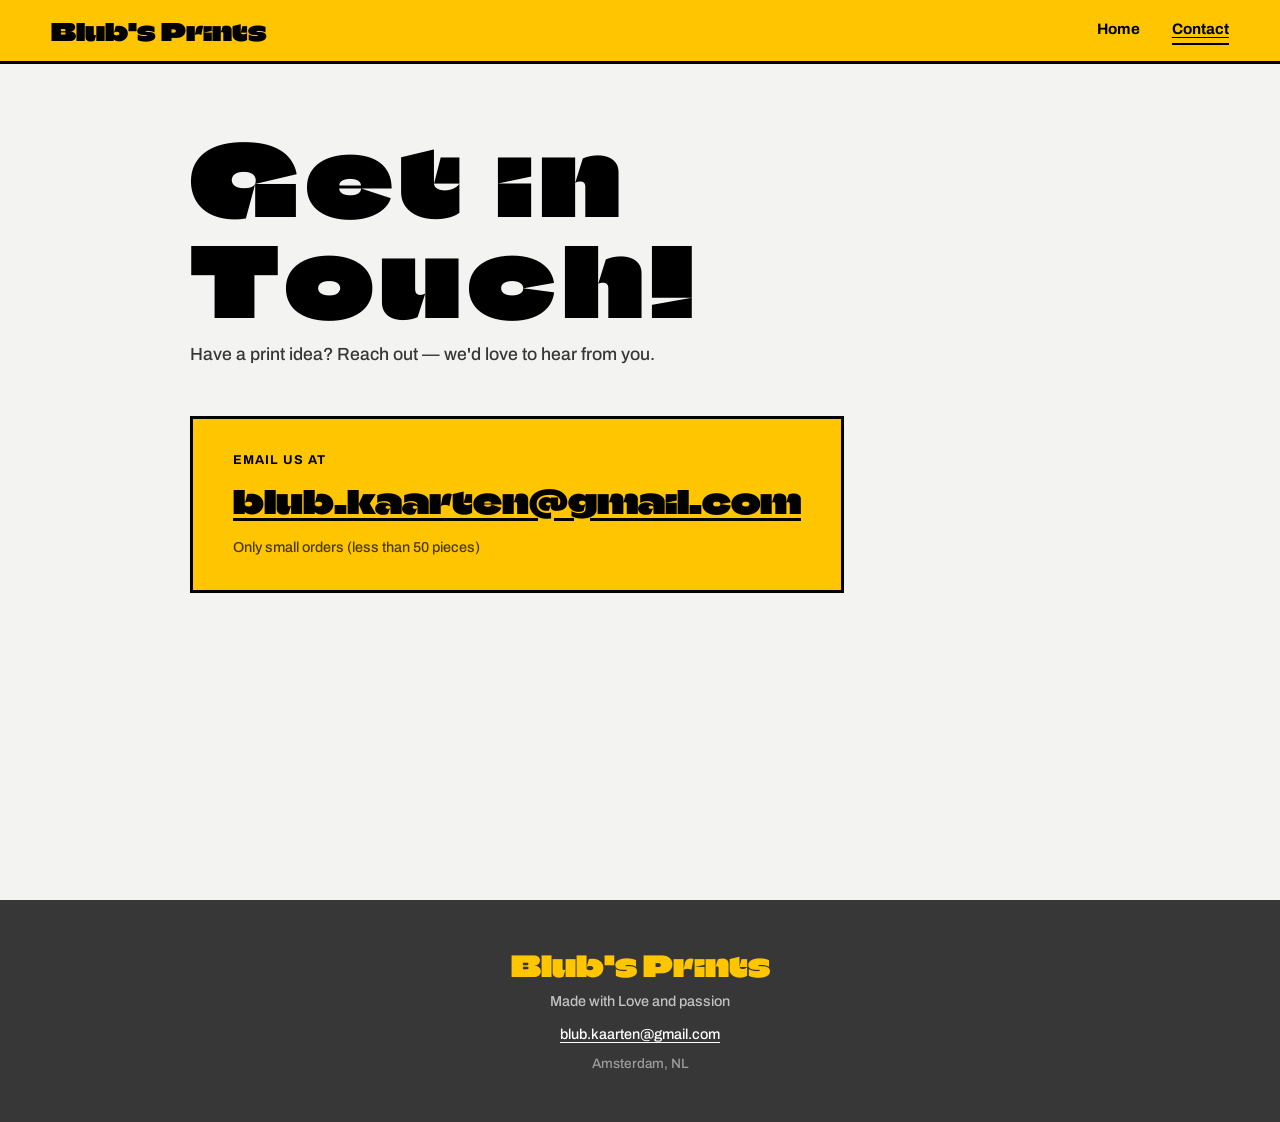
==== contact.html @ 36156ab9 "file upload" ====
<!DOCTYPE html>
<html lang="en">
<head>
  <meta charset="UTF-8" />
  <meta name="viewport" content="width=device-width, initial-scale=1.0" />
  <title>Contact — Blub's Prints</title>
  <link rel="stylesheet" href="style.css" />
  <link rel="preconnect" href="https://fonts.googleapis.com" />
  <link rel="preconnect" href="https://fonts.gstatic.com" crossorigin />
  <link href="https://fonts.googleapis.com/css2?family=Climate+Crisis&family=Archivo:wght@500;700&display=swap" rel="stylesheet" />
</head>
<body>

  <!-- HEADER -->
  <header class="site-header">
    <a href="index.html" class="brand">Blub's Prints</a>
    <nav class="nav-desktop">
      <a href="index.html" class="nav-link">Home</a>
      <a href="contact.html" class="nav-link active">Contact</a>
    </nav>
    <button class="hamburger" id="hamburger" aria-label="Open Menu">
      <span></span><span></span><span></span>
    </button>
  </header>

  <!-- MOBILE MENU -->
  <div class="mobile-menu" id="mobileMenu">
    <button class="mobile-close" id="mobileClose">Close Menu</button>
    <nav class="mobile-nav">
      <a href="index.html" class="mobile-nav-link">Home</a>
      <a href="contact.html" class="mobile-nav-link">Contact</a>
    </nav>
  </div>
  <div class="mobile-overlay" id="mobileOverlay"></div>

  <main>
    <section class="contact-page-section">
      <div class="contact-page-inner">
        <h1 class="contact-page-title">Get in Touch!</h1>
        <p class="contact-page-sub">Have a print idea? Reach out — we'd love to hear from you.</p>

        <div class="contact-info-block">
          <p class="contact-info-label">Email us at</p>
          <a href="mailto:blub.kaarten@gmail.com" class="contact-page-email">blub.kaarten@gmail.com</a>
          <p class="contact-note">Only small orders (less than 50 pieces)</p>
        </div>

        <!-- <div class="contact-form-block"> 
          <h2 class="contact-form-heading">Send a message</h2>
          <form class="contact-form" onsubmit="handleSubmit(event)">
            <div class="form-group">
              <label for="name">Name</label>
              <input type="text" id="name" name="name" placeholder="Your name" required />
            </div>
            <div class="form-group">
              <label for="email">Email</label>
              <input type="email" id="email" name="email" placeholder="your@email.com" required />
            </div>
            <div class="form-group">
              <label for="message">Message</label>
              <textarea id="message" name="message" rows="5" placeholder="Tell us about your project..." required></textarea>
            </div>
            <button type="submit" class="form-submit">Send Message</button>
          </form>
          <p class="form-note" id="formNote"></p>
        </div>-->
      </div>
    </section>
  </main>

  <!-- FOOTER -->
  <footer class="site-footer">
    <div class="footer-inner">
      <p class="footer-brand">Blub's Prints</p>
      <p class="footer-tagline">Made with Love and passion</p>
      <a href="mailto:blub.kaarten@gmail.com" class="footer-email">blub.kaarten@gmail.com</a>
      <p class="footer-location">Amsterdam, NL</p>
    </div>
  </footer>

  <script src="main.js"></script>
  <script>
    function handleSubmit(e) {
      e.preventDefault();
      const note = document.getElementById('formNote');
      note.textContent = "Thanks for your message! We'll get back to you soon.";
      note.style.color = '#000';
      e.target.reset();
    }
  </script>
</body>
</html>
---- style.css ----
/* =============================================
   BLUB'S PRINTS — style.css
   ============================================= */

/* --- Variables --- */
:root {
  --white:   #ffffff;
  --cream:   #f3f3f2;
  --yellow:  #ffc600;
  --dark:    #373737;
  --black:   #000000;

  --font-heading: 'Climate Crisis', cursive;
  --font-body:    'Archivo', sans-serif;

  --max-width: 1500px;
  --header-height: 64px;
}

h1, h2, h3, h4 {
  font-family: var(--font-heading);
  letter-spacing: 0.08em; /* adjust this value */
}

/* --- Reset & Base --- */
*, *::before, *::after {
  box-sizing: border-box;
  margin: 0;
  padding: 0;
}

html {
  scroll-behavior: smooth;
}

body {
  font-family: var(--font-body);
  font-weight: 500;
  font-size: 1rem;
  line-height: 1.5;
  color: var(--black);
  background: var(--white);
  -webkit-font-smoothing: antialiased;
}

img {
  display: block;
  max-width: 100%;
}

a {
  color: inherit;
  text-decoration: none;
}

/* =============================================
   HEADER
   ============================================= */
.site-header {
  position: fixed;
  top: 0;
  left: 0;
  right: 0;
  z-index: 100;
  height: var(--header-height);
  background: var(--yellow);
  display: flex;
  align-items: center;
  justify-content: space-between;
  padding: 0 4vw;
  border-bottom: 3px solid var(--black);
}

.brand {
  font-family: var(--font-heading);
  font-size: 1.5rem;
  color: var(--black);
  letter-spacing: 0;
  line-height: 1;
  text-decoration: none;
}

.brand:hover {
  opacity: 0.75;
}

/* Desktop nav */
.nav-desktop {
  display: flex;
  align-items: center;
  gap: 2rem;
}

.nav-link {
  font-family: var(--font-body);
  font-weight: 700;
  font-size: 0.95rem;
  color: var(--black);
  text-decoration: none;
  position: relative;
  padding-bottom: 2px;
}

.nav-link::after {
  content: '';
  position: absolute;
  bottom: -2px;
  left: 0;
  width: 0;
  height: 2px;
  background: var(--black);
  transition: width 0.2s ease;
}

.nav-link:hover::after,
.nav-link.active::after {
  width: 100%;
}

.nav-link.active {
  text-decoration: underline;
  text-underline-offset: 3px;
}

/* Hamburger */
.hamburger {
  display: none;
  flex-direction: column;
  gap: 5px;
  background: none;
  border: none;
  cursor: pointer;
  padding: 4px;
}

.hamburger span {
  display: block;
  width: 26px;
  height: 3px;
  background: var(--black);
  border-radius: 2px;
  transition: transform 0.2s;
}

/* Mobile menu */
.mobile-menu {
  position: fixed;
  top: 0;
  right: -100%;
  width: min(320px, 85vw);
  height: 100vh;
  background: var(--yellow);
  z-index: 200;
  display: flex;
  flex-direction: column;
  padding: 2rem;
  border-left: 3px solid var(--black);
  transition: right 0.3s cubic-bezier(0.4, 0, 0.2, 1);
}

.mobile-menu.open {
  right: 0;
}

.mobile-close {
  font-family: var(--font-body);
  font-weight: 700;
  font-size: 0.9rem;
  background: var(--black);
  color: var(--yellow);
  border: none;
  cursor: pointer;
  padding: 0.6rem 1rem;
  align-self: flex-start;
  margin-bottom: 2rem;
  letter-spacing: 0.02em;
}

.mobile-nav {
  display: flex;
  flex-direction: column;
  gap: 1.5rem;
}

.mobile-nav-link {
  font-family: var(--font-heading);
  font-size: 2rem;
  color: var(--black);
  text-decoration: none;
}

.mobile-nav-link:hover {
  opacity: 0.6;
}

.mobile-overlay {
  display: none;
  position: fixed;
  inset: 0;
  background: rgba(0,0,0,0.4);
  z-index: 150;
}

.mobile-overlay.open {
  display: block;
}

/* =============================================
   HERO SECTION
   ============================================= */
.hero {
  position: relative;
  width: 100%;
  height: 100vh;
  min-height: 500px;
  margin-top: var(--header-height);
  overflow: hidden;
  cursor: pointer;
}

.hero-image-wrap {
  position: absolute;
  inset: 0;
  transition: transform 0.3s cubic-bezier(0.34, 1.56, 0.64, 1);
}

.hero:active .hero-image-wrap {
  transform: scale(1.025);
}

.hero-img {
  width: 100%;
  height: 100%;
  object-fit: cover;
  object-position: center;
  display: block;
}

.hero-overlay {
  position: absolute;
  inset: 0;
  background: rgba(0, 0, 0, 0.51);
  mix-blend-mode: multiply;
}

.hero-content {
  position: absolute;
  inset: 0;
  display: flex;
  align-items: center;
  padding: 0 4vw;
  pointer-events: none;
}

.hero-title {
  font-family: var(--font-heading);
  font-size: clamp(3rem, 9vw, 8rem);
  color: var(--white);
  line-height: 1.05;
  max-width: 1100px;
}

/* =============================================
   GET IN TOUCH SECTION
   ============================================= */
.contact-section {
  background: var(--cream);
  padding: 6rem 4vw;
  min-height: 320px;
  display: flex;
  align-items: center;
}

.contact-inner {
  max-width: var(--max-width);
  width: 100%;
  margin: 0 auto;
}

.section-h2 {
  font-family: var(--font-heading);
  font-size: clamp(2.5rem, 6vw, 5rem);
  line-height: 1.1;
  margin-bottom: 1.5rem;
  color: var(--black);
}

.contact-line {
  font-family: var(--font-body);
  font-weight: 500;
  font-size: 1rem;
  margin-bottom: 0.75rem;
  color: var(--black);
}

.contact-line a {
  text-decoration: underline;
  text-underline-offset: 3px;
  color: var(--black);
}

.contact-line a:hover {
  opacity: 0.6;
}

/* =============================================
   ABOUT US SECTION
   ============================================= */
.about-section {
  background: var(--yellow);
  padding: 6rem 4vw;
  min-height: 400px;
  display: flex;
  align-items: center;
  justify-content: flex-end;
}

.about-inner {
  max-width: 500px;
  text-align: right;
}

.about-title {
  font-family: var(--font-heading);
  font-size: clamp(3rem, 8vw, 7rem);
  line-height: 1.05;
  margin-bottom: 1rem;
  color: var(--black);
}

.about-text {
  font-family: var(--font-body);
  font-weight: 500;
  font-size: 1rem;
  line-height: 1.6;
  color: var(--black);
}

/* =============================================
   FOOTER
   ============================================= */
.site-footer {
  background: var(--dark);
  color: var(--white);
  padding: 3rem 4vw;
}

.footer-inner {
  max-width: var(--max-width);
  margin: 0 auto;
  text-align: center;
  display: flex;
  flex-direction: column;
  align-items: center;
  gap: 0.5rem;
}

.footer-brand {
  font-family: var(--font-heading);
  font-size: 1.8rem;
  color: var(--yellow);
  line-height: 1.2;
}

.footer-tagline {
  font-family: var(--font-body);
  font-weight: 500;
  font-size: 0.9rem;
  color: rgba(255,255,255,0.7);
}

.footer-email {
  font-family: var(--font-body);
  font-weight: 500;
  font-size: 0.9rem;
  color: var(--white);
  text-decoration: underline;
  text-underline-offset: 3px;
  margin-top: 0.25rem;
}

.footer-email:hover {
  color: var(--yellow);
}

.footer-location {
  font-family: var(--font-body);
  font-weight: 500;
  font-size: 0.85rem;
  color: rgba(255,255,255,0.5);
}

/* =============================================
   CONTACT PAGE
   ============================================= */
.contact-page-section {
  padding: calc(var(--header-height) + 4rem) 4vw 6rem;
  background: var(--cream);
  min-height: 100vh;
}

.contact-page-inner {
  max-width: 900px;
  margin: 0 auto;
}

.contact-page-title {
  font-family: var(--font-heading);
  font-size: clamp(3rem, 8vw, 6rem);
  line-height: 1.05;
  color: var(--black);
  margin-bottom: 0.75rem;
}

.contact-page-sub {
  font-family: var(--font-body);
  font-weight: 500;
  font-size: 1.1rem;
  color: var(--dark);
  margin-bottom: 3rem;
}

.contact-info-block {
  background: var(--yellow);
  padding: 2rem 2.5rem;
  margin-bottom: 3rem;
  border: 3px solid var(--black);
  display: inline-block;
}

.contact-info-label {
  font-family: var(--font-body);
  font-weight: 700;
  font-size: 0.8rem;
  letter-spacing: 0.08em;
  text-transform: uppercase;
  margin-bottom: 0.4rem;
}

.contact-page-email {
  font-family: var(--font-heading);
  font-size: clamp(1.4rem, 3vw, 2rem);
  color: var(--black);
  display: block;
  margin-bottom: 0.75rem;
  text-decoration: underline;
  text-underline-offset: 4px;
}

.contact-page-email:hover {
  opacity: 0.7;
}

.contact-note {
  font-family: var(--font-body);
  font-weight: 500;
  font-size: 0.9rem;
  color: var(--black);
  opacity: 0.7;
}

/* Contact form */
.contact-form-block {
  background: var(--white);
  border: 3px solid var(--black);
  padding: 2.5rem;
}

.contact-form-heading {
  font-family: var(--font-heading);
  font-size: 2rem;
  margin-bottom: 1.5rem;
  color: var(--black);
}

.contact-form {
  display: flex;
  flex-direction: column;
  gap: 1.25rem;
}

.form-group {
  display: flex;
  flex-direction: column;
  gap: 0.4rem;
}

.form-group label {
  font-family: var(--font-body);
  font-weight: 700;
  font-size: 0.85rem;
  letter-spacing: 0.04em;
  text-transform: uppercase;
}

.form-group input,
.form-group textarea {
  font-family: var(--font-body);
  font-weight: 500;
  font-size: 1rem;
  color: var(--black);
  background: var(--cream);
  border: 2px solid var(--black);
  padding: 0.75rem 1rem;
  outline: none;
  transition: border-color 0.15s, box-shadow 0.15s;
  resize: vertical;
  border-radius: 0;
  -webkit-appearance: none;
}

.form-group input:focus,
.form-group textarea:focus {
  border-color: var(--yellow);
  box-shadow: 4px 4px 0 var(--yellow);
}

.form-submit {
  font-family: var(--font-heading);
  font-size: 1.2rem;
  color: var(--black);
  background: var(--yellow);
  border: 3px solid var(--black);
  padding: 0.9rem 2.5rem;
  cursor: pointer;
  align-self: flex-start;
  transition: transform 0.1s, box-shadow 0.1s;
  box-shadow: 4px 4px 0 var(--black);
}

.form-submit:hover {
  transform: translate(-2px, -2px);
  box-shadow: 6px 6px 0 var(--black);
}

.form-submit:active {
  transform: translate(2px, 2px);
  box-shadow: 2px 2px 0 var(--black);
}

.form-note {
  margin-top: 1rem;
  font-family: var(--font-body);
  font-weight: 700;
  font-size: 0.95rem;
}

/* =============================================
   RESPONSIVE — Mobile ≤ 768px
   ============================================= */
@media (max-width: 768px) {
  .nav-desktop {
    display: none;
  }

  .hamburger {
    display: flex;
  }

  .hero {
    height: 75vh;
  }

  .hero-content {
    align-items: flex-start;
    padding-top: 3rem;
  }

  .hero-title {
    font-size: clamp(2.5rem, 12vw, 4rem);
  }

  .contact-section {
    padding: 4rem 6vw;
  }

  .about-section {
    justify-content: flex-start;
    padding: 4rem 6vw;
  }

  .about-inner {
    text-align: left;
    max-width: 100%;
  }

  .contact-form-block {
    padding: 1.5rem;
  }

  .contact-info-block {
    display: block;
    padding: 1.5rem;
  }

  .form-submit {
    width: 100%;
    text-align: center;
  }
}
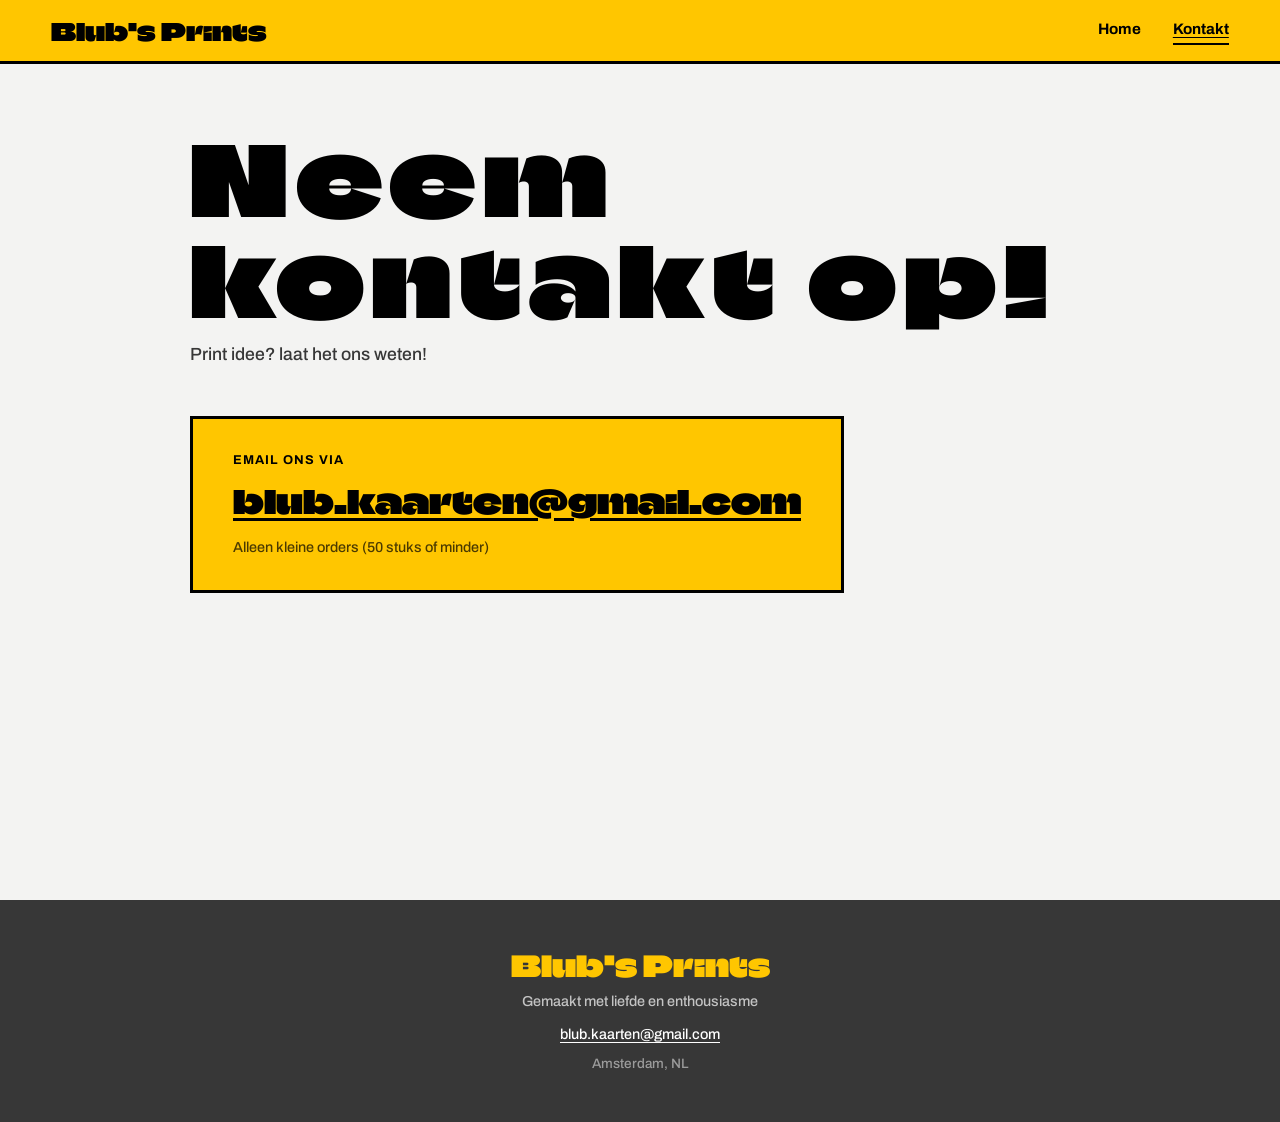
==== commit 0115368f: "Add files via upload" ====
--- a/contact.html
+++ b/contact.html
@@ -3,7 +3,7 @@
 <head>
   <meta charset="UTF-8" />
   <meta name="viewport" content="width=device-width, initial-scale=1.0" />
-  <title>Contact — Blub's Prints</title>
+  <title>Kontakt — Blub's Prints</title>
   <link rel="stylesheet" href="style.css" />
   <link rel="preconnect" href="https://fonts.googleapis.com" />
   <link rel="preconnect" href="https://fonts.gstatic.com" crossorigin />
@@ -16,7 +16,7 @@
     <a href="index.html" class="brand">Blub's Prints</a>
     <nav class="nav-desktop">
       <a href="index.html" class="nav-link">Home</a>
-      <a href="contact.html" class="nav-link active">Contact</a>
+      <a href="contact.html" class="nav-link active">Kontakt</a>
     </nav>
     <button class="hamburger" id="hamburger" aria-label="Open Menu">
       <span></span><span></span><span></span>
@@ -25,10 +25,10 @@
 
   <!-- MOBILE MENU -->
   <div class="mobile-menu" id="mobileMenu">
-    <button class="mobile-close" id="mobileClose">Close Menu</button>
+    <button class="mobile-close" id="mobileClose">Sluit menu</button>
     <nav class="mobile-nav">
       <a href="index.html" class="mobile-nav-link">Home</a>
-      <a href="contact.html" class="mobile-nav-link">Contact</a>
+      <a href="contact.html" class="mobile-nav-link">Kontakt</a>
     </nav>
   </div>
   <div class="mobile-overlay" id="mobileOverlay"></div>
@@ -36,13 +36,13 @@
   <main>
     <section class="contact-page-section">
       <div class="contact-page-inner">
-        <h1 class="contact-page-title">Get in Touch!</h1>
-        <p class="contact-page-sub">Have a print idea? Reach out — we'd love to hear from you.</p>
+        <h1 class="contact-page-title">Neem kontakt op!</h1>
+        <p class="contact-page-sub">Print idee? laat het ons weten!</p>
 
         <div class="contact-info-block">
-          <p class="contact-info-label">Email us at</p>
+          <p class="contact-info-label">Email ons via</p>
           <a href="mailto:blub.kaarten@gmail.com" class="contact-page-email">blub.kaarten@gmail.com</a>
-          <p class="contact-note">Only small orders (less than 50 pieces)</p>
+          <p class="contact-note">Alleen kleine orders (50 stuks of minder)</p>
         </div>
 
         <!-- <div class="contact-form-block"> 
@@ -72,7 +72,7 @@
   <footer class="site-footer">
     <div class="footer-inner">
       <p class="footer-brand">Blub's Prints</p>
-      <p class="footer-tagline">Made with Love and passion</p>
+      <p class="footer-tagline">Gemaakt met liefde en enthousiasme</p>
       <a href="mailto:blub.kaarten@gmail.com" class="footer-email">blub.kaarten@gmail.com</a>
       <p class="footer-location">Amsterdam, NL</p>
     </div>
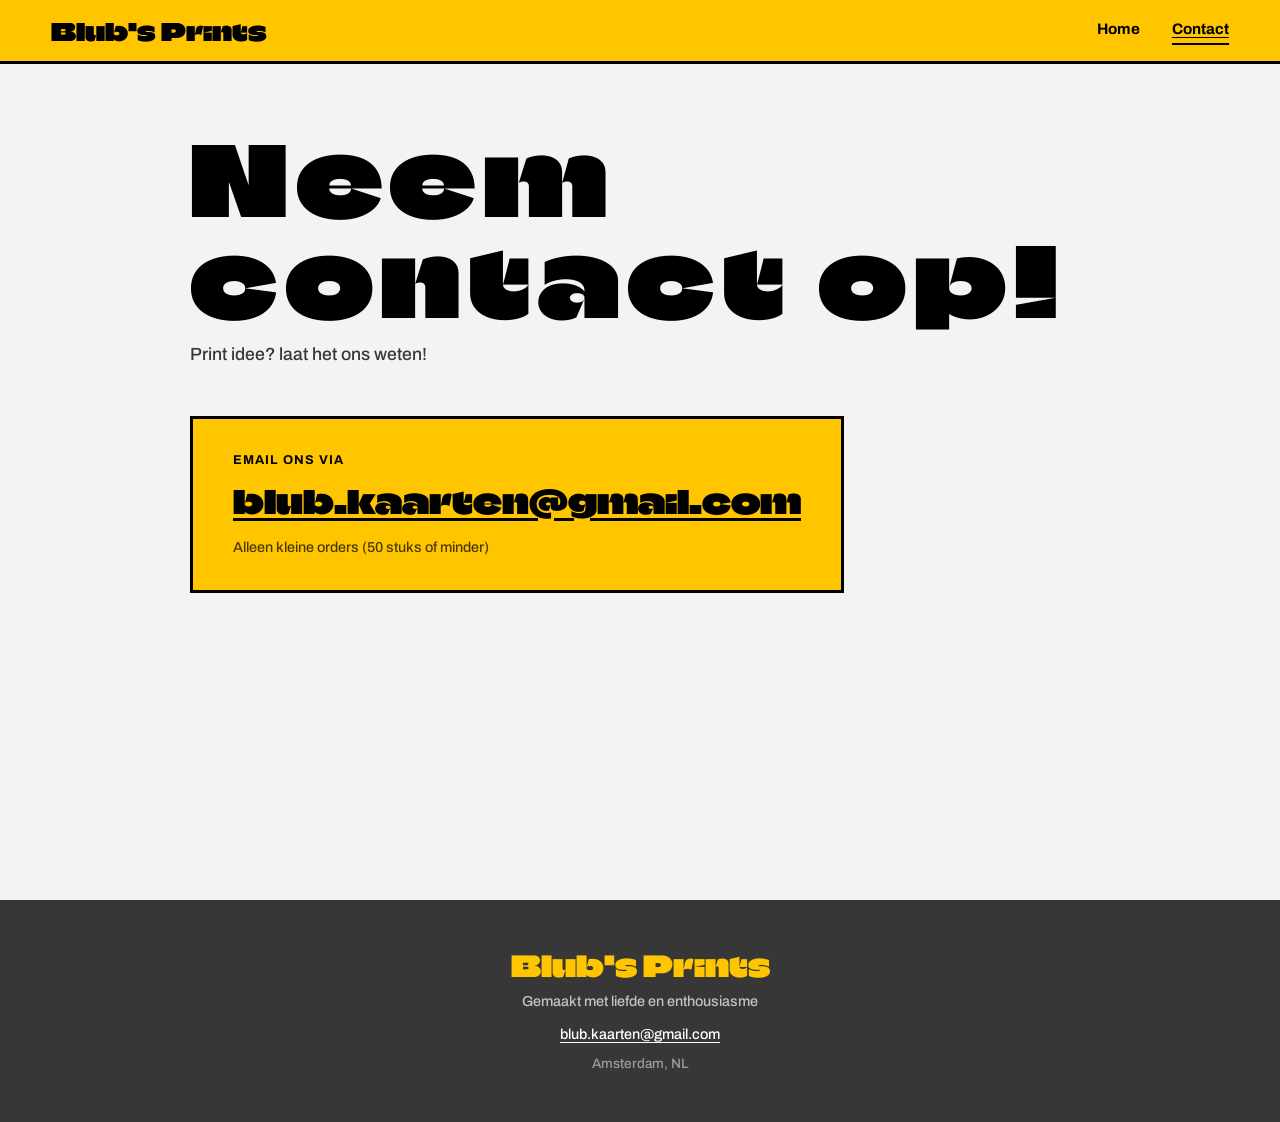
==== commit 1557d2a1: "Update contact.html" ====
--- a/contact.html
+++ b/contact.html
@@ -3,7 +3,7 @@
 <head>
   <meta charset="UTF-8" />
   <meta name="viewport" content="width=device-width, initial-scale=1.0" />
-  <title>Kontakt — Blub's Prints</title>
+  <title>Contact — Blub's Prints</title>
   <link rel="stylesheet" href="style.css" />
   <link rel="preconnect" href="https://fonts.googleapis.com" />
   <link rel="preconnect" href="https://fonts.gstatic.com" crossorigin />
@@ -16,7 +16,7 @@
     <a href="index.html" class="brand">Blub's Prints</a>
     <nav class="nav-desktop">
       <a href="index.html" class="nav-link">Home</a>
-      <a href="contact.html" class="nav-link active">Kontakt</a>
+      <a href="contact.html" class="nav-link active">Contact</a>
     </nav>
     <button class="hamburger" id="hamburger" aria-label="Open Menu">
       <span></span><span></span><span></span>
@@ -28,7 +28,7 @@
     <button class="mobile-close" id="mobileClose">Sluit menu</button>
     <nav class="mobile-nav">
       <a href="index.html" class="mobile-nav-link">Home</a>
-      <a href="contact.html" class="mobile-nav-link">Kontakt</a>
+      <a href="contact.html" class="mobile-nav-link">Contact</a>
     </nav>
   </div>
   <div class="mobile-overlay" id="mobileOverlay"></div>
@@ -36,7 +36,7 @@
   <main>
     <section class="contact-page-section">
       <div class="contact-page-inner">
-        <h1 class="contact-page-title">Neem kontakt op!</h1>
+        <h1 class="contact-page-title">Neem contact op!</h1>
         <p class="contact-page-sub">Print idee? laat het ons weten!</p>
 
         <div class="contact-info-block">
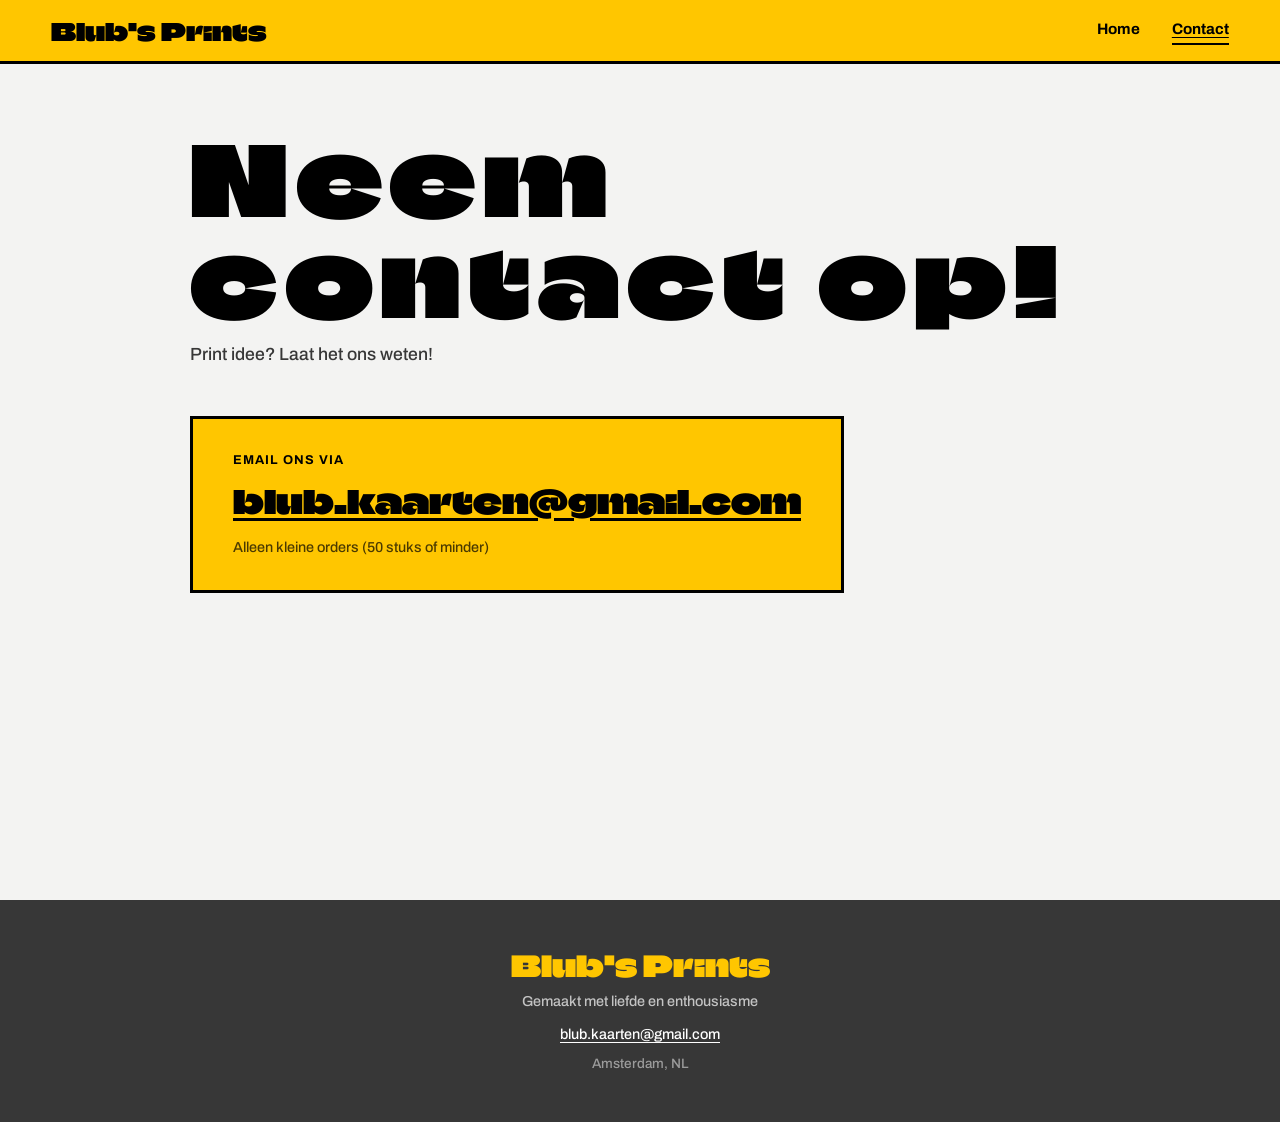
==== commit a6104a86: "Update contact.html" ====
--- a/contact.html
+++ b/contact.html
@@ -37,7 +37,7 @@
     <section class="contact-page-section">
       <div class="contact-page-inner">
         <h1 class="contact-page-title">Neem contact op!</h1>
-        <p class="contact-page-sub">Print idee? laat het ons weten!</p>
+        <p class="contact-page-sub">Print idee? Laat het ons weten!</p>
 
         <div class="contact-info-block">
           <p class="contact-info-label">Email ons via</p>
